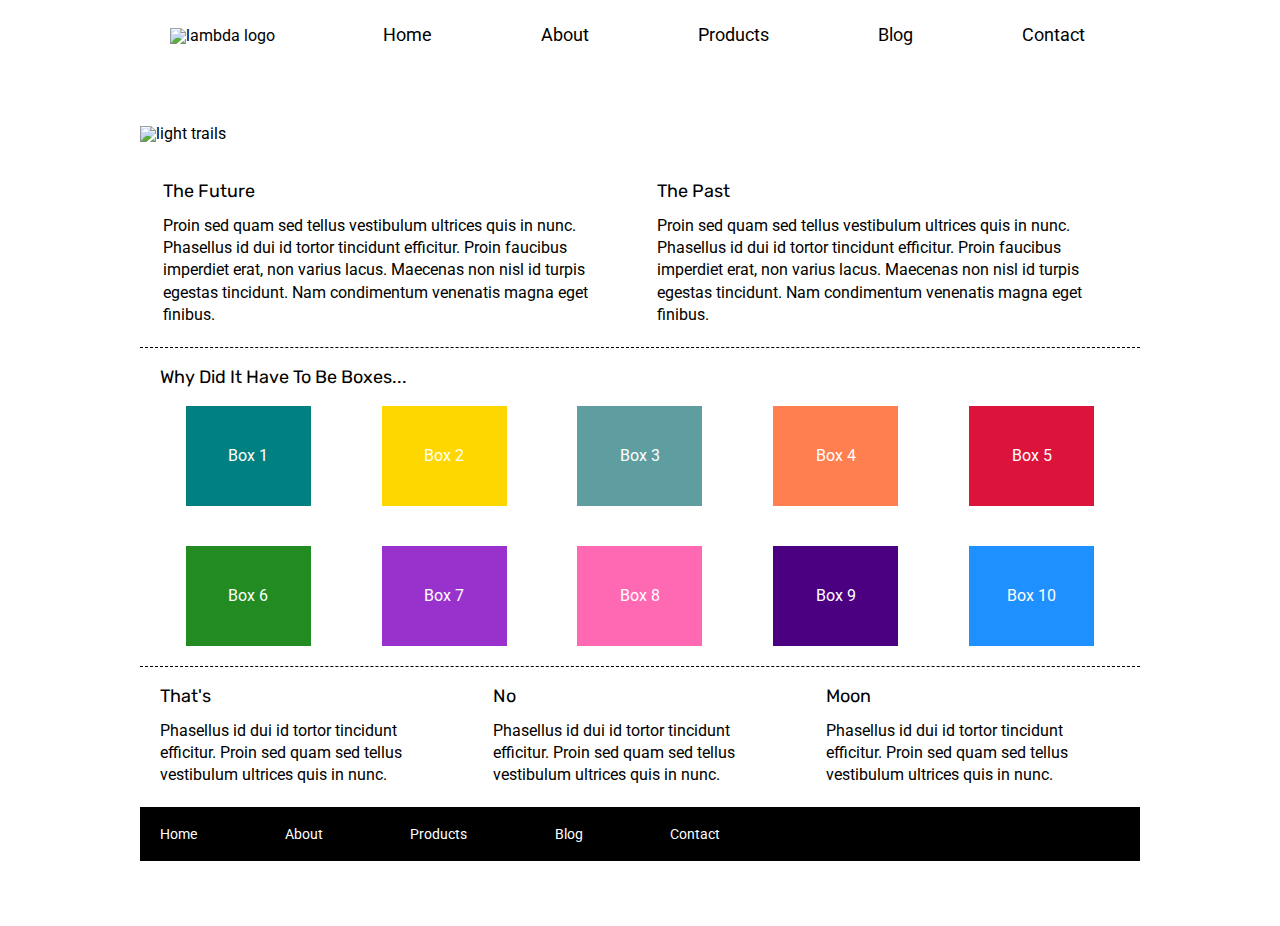
==== index.html @ 4e17288c "finished home section" ====
<!doctype html>

<html lang="en">
<head>
  <meta charset="utf-8">

  <title>Sprint Challenge - Home</title>

  <link href="https://fonts.googleapis.com/css?family=Roboto|Rubik" rel="stylesheet">
  <link rel="stylesheet" href="css/index.css">

</head>

<body>
        <nav class="topnav">
            <img src="img/lambda-black.png" alt="lambda logo" class="topimg">
            <a href="index.html">Home</a>
            <a href="about.html">About</a>
            <a href="#">Products</a>
            <a href="#">Blog</a>
            <a href="#">Contact</a>
        </nav>

        <div class="container">
            <div class="banner-img">
                <img src="img/jumbo.jpg" alt="light trails">
            </div>
    
            <section class="top-content">
                <div class="text-container">
                    <h2>The Future</h2>
                    <p>Proin sed quam sed tellus vestibulum ultrices quis in nunc. Phasellus id dui id tortor tincidunt efficitur. Proin faucibus imperdiet erat, non varius lacus. Maecenas non nisl id turpis egestas tincidunt. Nam condimentum venenatis magna eget finibus.</p>
                </div>
                <div class="text-container">
                    <h2>The Past</h2>
                    <p>Proin sed quam sed tellus vestibulum ultrices quis in nunc. Phasellus id dui id tortor tincidunt efficitur. Proin faucibus imperdiet erat, non varius lacus. Maecenas non nisl id turpis egestas tincidunt. Nam condimentum venenatis magna eget finibus.</p>
            </div>
        </section>
        
        <section class="middle-content">
        
            <h2>Why Did It Have To Be Boxes...</h2>
            
            <div class="boxes">
                <div class="box" id="box1">Box 1</div>
                <div class="box" id="box2">Box 2</div>
                <div class="box" id="box3">Box 3</div>
                <div class="box" id ="box4">Box 4</div>
                <div class="box" id="box5">Box 5</div>
                <div class="box" id="box6">Box 6</div>
                <div class="box" id="box7">Box 7</div>
                <div class="box" id="box8">Box 8</div>
                <div class="box" id="box9">Box 9</div>
                <div class="box" id="box10">Box 10</div>
            </div>
        
        </section>

        <section class="bottom-content">

            <div class="text-container">
                <h2>That's</h2>
                <p>Phasellus id dui id tortor tincidunt efficitur. Proin sed quam sed tellus vestibulum ultrices quis in nunc.</p>
            </div>
            <div class="text-container">
                <h2>No</h2>
                <p>Phasellus id dui id tortor tincidunt efficitur. Proin sed quam sed tellus vestibulum ultrices quis in nunc.</p>
            </div>
            <div class="text-container">
                <h2>Moon</h2>
                <p>Phasellus id dui id tortor tincidunt efficitur. Proin sed quam sed tellus vestibulum ultrices quis in nunc.</p>
            </div>

        </section>
        
        <footer>
            <nav>
                <a href="#">Home</a>
                <a href="#">About</a>
                <a href="#">Products</a>
                <a href="#">Blog</a>
                <a href="#">Contact</a>
            </nav>
        </footer>
    </div><!-- container -->        
</body>
</html>
---- css/index.css ----
/* http://meyerweb.com/eric/tools/css/reset/ 
   v2.0 | 20110126
   License: none (public domain)
*/

html, body, div, span, applet, object, iframe,
h1, h2, h3, h4, h5, h6, p, blockquote, pre,
a, abbr, acronym, address, big, cite, code,
del, dfn, em, img, ins, kbd, q, s, samp,
small, strike, strong, sub, sup, tt, var,
b, u, i, center,
dl, dt, dd, ol, ul, li,
fieldset, form, label, legend,
table, caption, tbody, tfoot, thead, tr, th, td,
article, aside, canvas, details, embed, 
figure, figcaption, footer, header, hgroup, 
menu, nav, output, ruby, section, summary,
time, mark, audio, video {
	margin: 0;
	padding: 0;
	border: 0;
	font-size: 100%;
	font: inherit;
	vertical-align: baseline;
}
/* HTML5 display-role reset for older browsers */
article, aside, details, figcaption, figure, 
footer, header, hgroup, menu, nav, section {
	display: block;
}
body {
	line-height: 1;
}
ol, ul {
	list-style: none;
}
blockquote, q {
	quotes: none;
}
blockquote:before, blockquote:after,
q:before, q:after {
	content: '';
	content: none;
}
table {
	border-collapse: collapse;
	border-spacing: 0;
}

* {
    box-sizing: border-box;
   
}

html, body {
    height: 100%;
    font-family: 'Roboto', sans-serif;
}

.topnav{
    height: 100px;
    width: 80%;
    display: flex;
   justify-content: flex-end;
   justify-content: space-around;
   align-items: center;
   align-items: baseline;
    margin: 2% 0% 0px 9%;
     
}

.topimg{
    height: 55%;
    width: auto
}

.topnav a{
    text-decoration: none;    
    color: black;
    font-size:  18px;
}


h1, h2, h3, h4, h5 {
    font-size: 18px;
    margin-bottom: 15px;
    font-family: 'Rubik', sans-serif;
}

p {
    line-height: 1.4;
}

.container {
    width: 1000px;
    margin: 0 auto;
}

.banner-img{
    display: flex;
    flex-direction: row;
    justify-content: center;   
    margin: 0% 40% 4% 0%;
    width: 100%;
    height: 100%;
}

.banner-img img{

    width: 100%;
    height: auto;
}

.top-content {
    display: flex;
    flex-wrap: wrap;
    justify-content: space-evenly;
    margin-bottom: 20px;
    border-bottom: 1px dashed black;
}

.top-content .text-container {
    width: 48%;
    padding: 0 1%;
    padding-bottom: 20px;  
    flex-wrap: nowrap;
}

.middle-content {
    margin-bottom: 20px;
    border-bottom: 1px dashed black;
}

.middle-content h2 {
    padding: 0 2%;
    margin-bottom: 0;
}

.middle-content .boxes {
    display: flex;
    flex-wrap: wrap;
    justify-content: space-evenly;
}

.middle-content .boxes .box {
    width: 12.5%;
    height: 100px;
    background: black;
    margin: 20px 2.5%;
    color: white;
    display: flex;
    align-items: center;
    justify-content: center;
}



.bottom-content {
    display: flex;
    margin: 0 2% 20px;
    justify-content: space-around;
}

.bottom-content .text-container {
    padding-right: 4%;
}

.bottom-content .text-container:last-child {
    padding-right: 0;
}

footer {
    width: 100%;
    background: black;
}

footer nav {
    width: 60%;
    display: flex;
    justify-content: space-between;
    align-items: center;
    padding: 20px 2%;
    font-size: 14px;
}

footer nav a {
    color: white;
    text-decoration: none;
}



#box1{
background-color: teal;
}
#box2{
background-color: gold;
}
#box3{
background-color:cadetblue;
}
#box4{
background-color:coral;
}
#box5{
background-color:crimson;
}
#box6{
background-color:forestgreen;
}
#box7{
background-color:darkorchid;
}
#box8{
background-color:hotpink;
}
#box9{
background-color:indigo;
}
#box10{
background-color:dodgerblue;
}
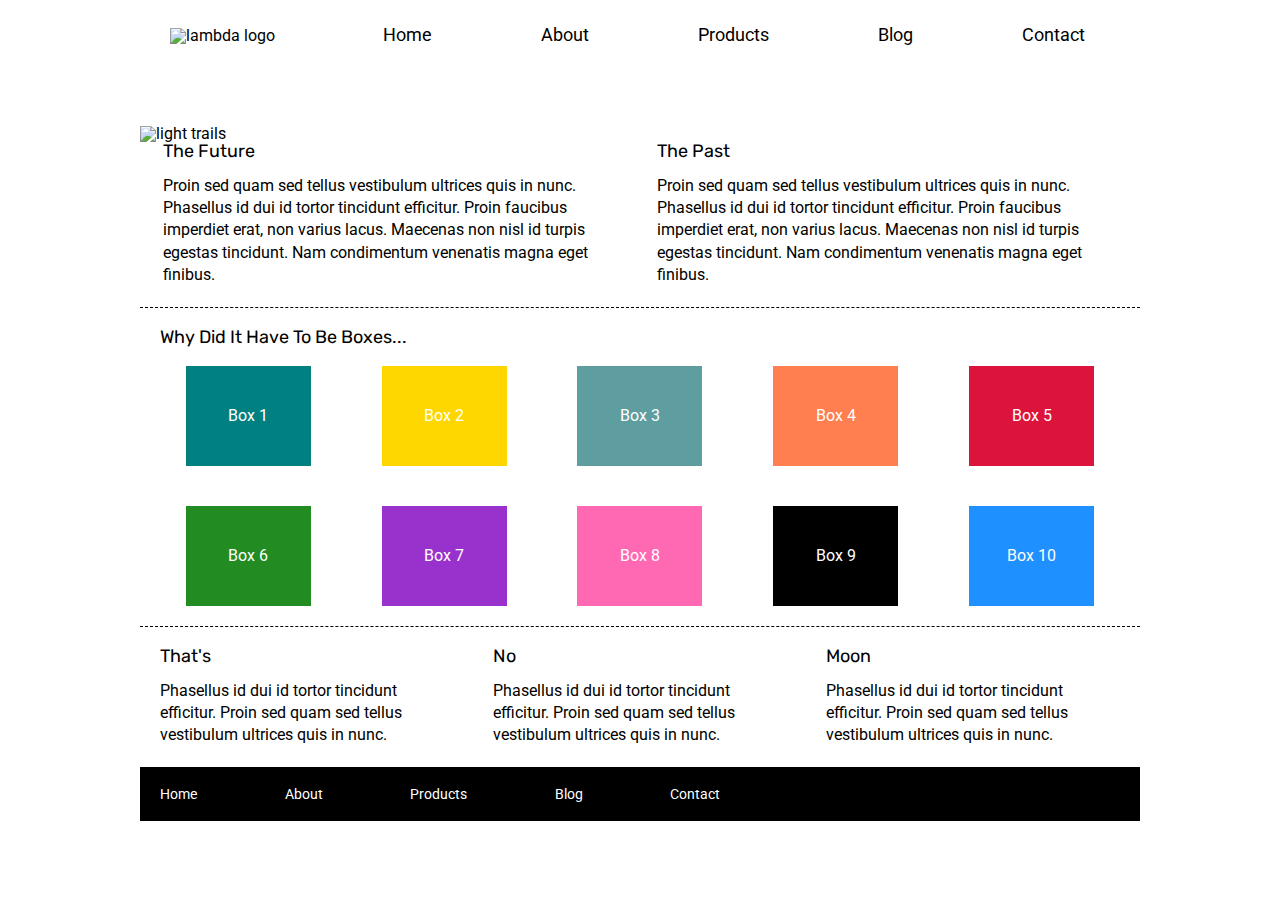
==== commit 0ce57a4a: "finished most of the about section" ====
--- a/index.html
+++ b/index.html
@@ -50,7 +50,7 @@
                 <div class="box" id="box6">Box 6</div>
                 <div class="box" id="box7">Box 7</div>
                 <div class="box" id="box8">Box 8</div>
-                <div class="box" id="box9">Box 9</div>
+                <div class="box" id=box9">Box 9</div>
                 <div class="box" id="box10">Box 10</div>
             </div>
         
--- a/css/index.css
+++ b/css/index.css
@@ -53,7 +53,7 @@
 }
 
 html, body {
-    height: 100%;
+    height: 
     font-family: 'Roboto', sans-serif;
 }
 
@@ -100,7 +100,7 @@
     display: flex;
     flex-direction: row;
     justify-content: center;   
-    margin: 0% 40% 4% 0%;
+    margin: 0% 0% 0% 0%;
     width: 100%;
     height: 100%;
 }
@@ -222,3 +222,48 @@
 }
 
 
+/* THE START OF THE ABOUT PAGE */
+
+html{
+    font-family: Roboto, sans-serif;
+}
+
+header{
+    width: 100%;
+    height: 160px;
+    display: flex;
+    flex-wrap: wrap;
+    border-bottom: dashed 2px rgb(85, 85, 85);
+    padding: 30px;
+    margin-bottom: 40px;
+    box-sizing: border-box;
+
+}
+
+main{
+    display: flex;
+    
+}
+    
+
+
+
+
+
+
+
+
+
+
+
+
+
+
+
+
+
+
+
+
+
+
